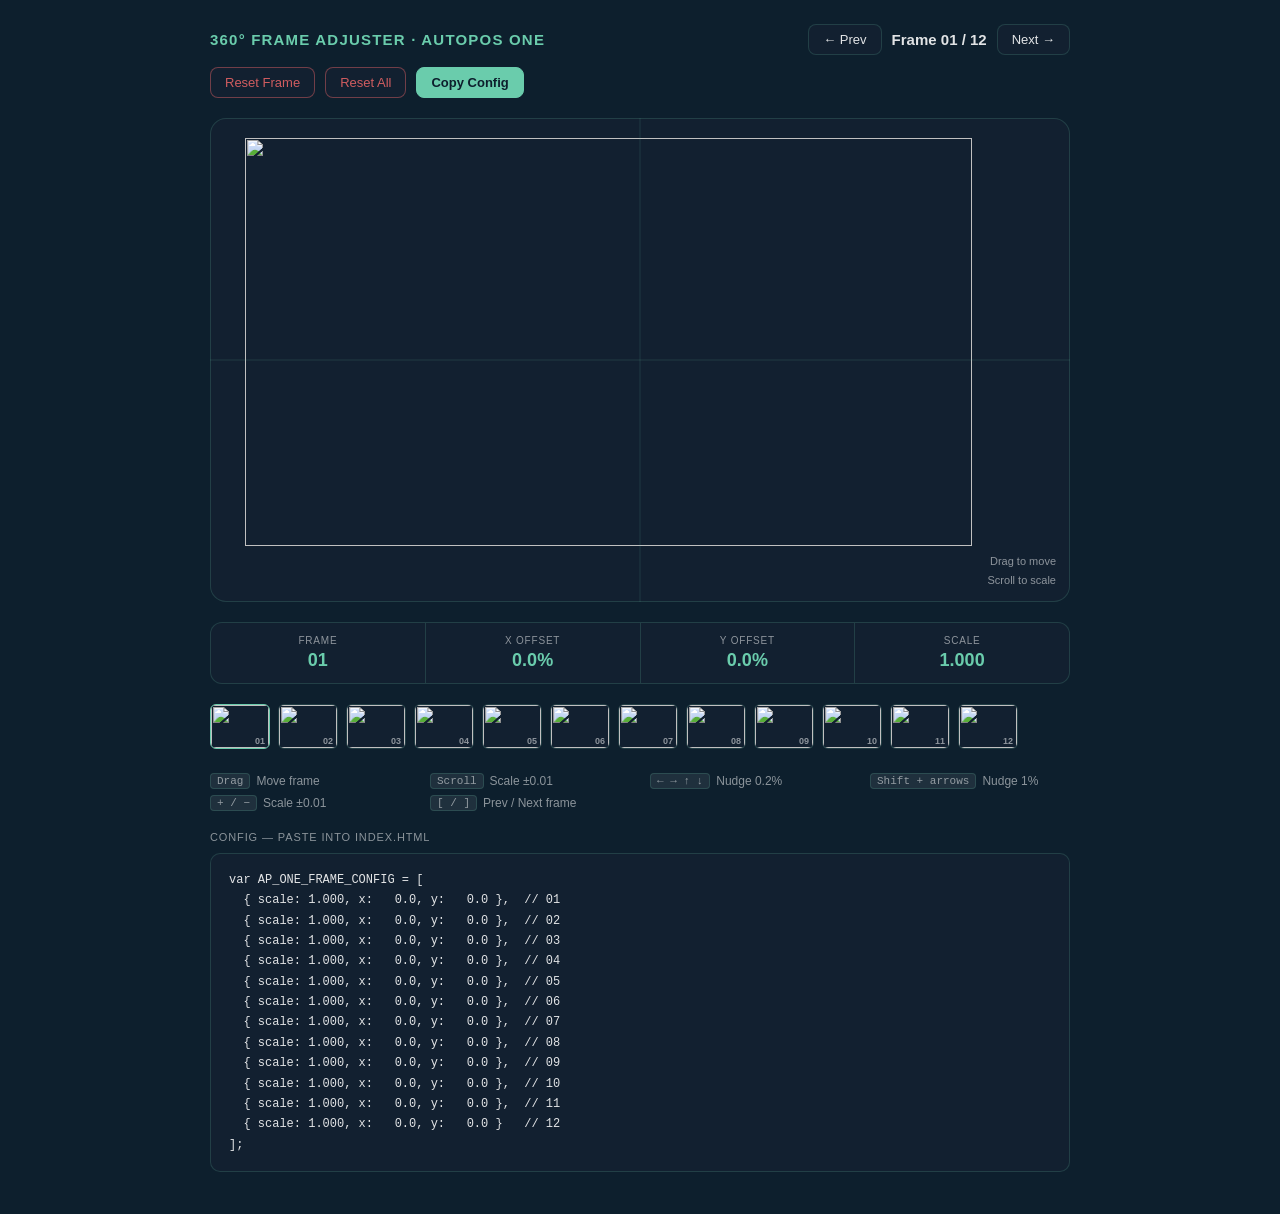
==== dev-360.html @ f7495061 "feat: add 360° frame adjuster dev tool and per-frame config support - Add dev-360.html: standalone v" ====
<!DOCTYPE html>
<html lang="zh-TW">
<head>
  <meta charset="UTF-8">
  <meta name="viewport" content="width=device-width, initial-scale=1.0">
  <title>360° Frame Adjuster — autopos ONE</title>
  <style>
    *, *::before, *::after { box-sizing: border-box; margin: 0; padding: 0; }

    :root {
      --c-bg:      #0d1f2d;
      --c-surface: #122030;
      --c-border:  rgba(106,204,172,0.18);
      --c-accent:  #6ACCAC;
      --c-text:    rgba(255,255,255,0.88);
      --c-muted:   rgba(255,255,255,0.52);
    }

    body {
      background: var(--c-bg);
      color: var(--c-text);
      font-family: -apple-system, BlinkMacSystemFont, 'Segoe UI', 'Noto Sans TC', sans-serif;
      min-height: 100vh;
      display: flex;
      flex-direction: column;
      align-items: center;
      padding: 24px 20px 40px;
      gap: 20px;
    }

    h1 {
      font-size: 15px;
      font-weight: 600;
      letter-spacing: .08em;
      text-transform: uppercase;
      color: var(--c-accent);
    }

    /* ── Top bar ── */
    .topbar {
      width: 100%;
      max-width: 860px;
      display: flex;
      align-items: center;
      justify-content: space-between;
      gap: 12px;
      flex-wrap: wrap;
    }

    .nav-group {
      display: flex;
      align-items: center;
      gap: 10px;
    }

    .frame-label {
      font-size: 15px;
      font-weight: 700;
      color: var(--c-text);
      min-width: 90px;
      text-align: center;
    }

    button {
      background: var(--c-surface);
      border: 1px solid var(--c-border);
      color: var(--c-text);
      border-radius: 8px;
      padding: 7px 14px;
      font-size: 13px;
      cursor: pointer;
      transition: border-color .15s, background .15s;
      white-space: nowrap;
    }
    button:hover { border-color: var(--c-accent); background: rgba(106,204,172,0.08); }
    button.primary { background: var(--c-accent); color: #0d1f2d; border-color: var(--c-accent); font-weight: 700; }
    button.primary:hover { background: #4ab89a; border-color: #4ab89a; }
    button.danger { border-color: rgba(255,107,107,0.4); color: rgba(255,107,107,0.8); }
    button.danger:hover { border-color: #ff6b6b; background: rgba(255,107,107,0.08); color: #ff6b6b; }

    /* ── Viewer ── */
    #viewer-wrap {
      width: 100%;
      max-width: 860px;
      position: relative;
    }

    #viewer {
      width: 100%;
      aspect-ratio: 16 / 9;
      background: var(--c-surface);
      border: 1px solid var(--c-border);
      border-radius: 16px;
      overflow: hidden;
      position: relative;
      cursor: grab;
      user-select: none;
      -webkit-user-select: none;
    }

    #viewer.grabbing { cursor: grabbing; }

    .frame {
      position: absolute;
      top: 4%; left: 4%;
      width: 92%; height: 92%;
      object-fit: contain;
      object-position: center;
      pointer-events: none;
      opacity: 0;
      transform-origin: center center;
    }

    .frame.active { opacity: 1; }

    /* crosshair overlay */
    #crosshair {
      position: absolute;
      inset: 0;
      pointer-events: none;
      border-radius: 16px;
      overflow: hidden;
    }
    #crosshair::before, #crosshair::after {
      content: '';
      position: absolute;
      background: rgba(106,204,172,0.15);
    }
    #crosshair::before { top: 50%; left: 0; right: 0; height: 1px; transform: translateY(-50%); }
    #crosshair::after  { left: 50%; top: 0; bottom: 0; width: 1px; transform: translateX(-50%); }

    /* hint in viewer */
    .viewer-hint {
      position: absolute;
      bottom: 12px;
      right: 14px;
      font-size: 11px;
      color: var(--c-muted);
      pointer-events: none;
      line-height: 1.7;
      text-align: right;
    }

    /* ── Info bar ── */
    .info-bar {
      width: 100%;
      max-width: 860px;
      display: flex;
      gap: 0;
      background: var(--c-surface);
      border: 1px solid var(--c-border);
      border-radius: 12px;
      overflow: hidden;
    }

    .info-cell {
      flex: 1;
      display: flex;
      flex-direction: column;
      align-items: center;
      padding: 12px 8px;
      border-right: 1px solid var(--c-border);
      gap: 4px;
    }
    .info-cell:last-child { border-right: none; }

    .info-label {
      font-size: 10px;
      letter-spacing: .08em;
      text-transform: uppercase;
      color: var(--c-muted);
    }
    .info-value {
      font-size: 18px;
      font-weight: 700;
      color: var(--c-accent);
      font-variant-numeric: tabular-nums;
    }

    /* ── Frame strip ── */
    .strip-wrap {
      width: 100%;
      max-width: 860px;
      overflow-x: auto;
      padding-bottom: 4px;
    }
    .strip {
      display: flex;
      gap: 8px;
      min-width: max-content;
    }
    .strip-thumb {
      width: 60px;
      height: 45px;
      background: var(--c-surface);
      border: 1px solid var(--c-border);
      border-radius: 6px;
      overflow: hidden;
      cursor: pointer;
      flex-shrink: 0;
      position: relative;
      transition: border-color .15s;
    }
    .strip-thumb:hover { border-color: rgba(106,204,172,0.5); }
    .strip-thumb.active { border-color: var(--c-accent); }
    .strip-thumb img {
      width: 100%; height: 100%;
      object-fit: contain;
      display: block;
    }
    .strip-thumb .thumb-num {
      position: absolute;
      bottom: 2px; right: 4px;
      font-size: 9px;
      color: var(--c-muted);
      font-weight: 600;
    }
    .strip-thumb.modified::after {
      content: '●';
      position: absolute;
      top: 2px; left: 4px;
      font-size: 8px;
      color: var(--c-accent);
    }

    /* ── Config output ── */
    .config-section {
      width: 100%;
      max-width: 860px;
    }
    .config-header {
      display: flex;
      align-items: center;
      justify-content: space-between;
      margin-bottom: 10px;
    }
    .config-label {
      font-size: 11px;
      letter-spacing: .08em;
      text-transform: uppercase;
      color: var(--c-muted);
    }
    pre#config-out {
      background: var(--c-surface);
      border: 1px solid var(--c-border);
      border-radius: 10px;
      padding: 16px 18px;
      font-size: 12px;
      font-family: 'SF Mono', 'Fira Code', monospace;
      color: var(--c-text);
      line-height: 1.7;
      overflow-x: auto;
      white-space: pre;
    }

    /* ── Instructions ── */
    .instructions {
      width: 100%;
      max-width: 860px;
      font-size: 12px;
      color: var(--c-muted);
      display: grid;
      grid-template-columns: repeat(auto-fill, minmax(180px, 1fr));
      gap: 6px 20px;
    }
    .instructions span { display: flex; gap: 6px; align-items: center; }
    .kbd {
      display: inline-block;
      background: rgba(255,255,255,0.08);
      border: 1px solid var(--c-border);
      border-radius: 4px;
      padding: 1px 6px;
      font-size: 11px;
      font-family: monospace;
      white-space: nowrap;
    }
  </style>
</head>
<body>

  <!-- Top bar -->
  <div class="topbar">
    <h1>360° Frame Adjuster · autopos ONE</h1>
    <div class="nav-group">
      <button id="btn-prev">← Prev</button>
      <span class="frame-label" id="frame-label">Frame 01 / 12</span>
      <button id="btn-next">Next →</button>
    </div>
    <div class="nav-group">
      <button id="btn-reset" class="danger">Reset Frame</button>
      <button id="btn-reset-all" class="danger">Reset All</button>
      <button id="btn-copy" class="primary">Copy Config</button>
    </div>
  </div>

  <!-- Viewer -->
  <div id="viewer-wrap">
    <div id="viewer"></div>
    <div id="crosshair"></div>
    <div class="viewer-hint">Drag to move<br>Scroll to scale</div>
  </div>

  <!-- Info bar -->
  <div class="info-bar">
    <div class="info-cell">
      <span class="info-label">Frame</span>
      <span class="info-value" id="info-frame">01</span>
    </div>
    <div class="info-cell">
      <span class="info-label">X offset</span>
      <span class="info-value" id="info-x">0.0%</span>
    </div>
    <div class="info-cell">
      <span class="info-label">Y offset</span>
      <span class="info-value" id="info-y">0.0%</span>
    </div>
    <div class="info-cell">
      <span class="info-label">Scale</span>
      <span class="info-value" id="info-scale">1.000</span>
    </div>
  </div>

  <!-- Thumbnail strip -->
  <div class="strip-wrap">
    <div class="strip" id="strip"></div>
  </div>

  <!-- Instructions -->
  <div class="instructions">
    <span><kbd class="kbd">Drag</kbd> Move frame</span>
    <span><kbd class="kbd">Scroll</kbd> Scale ±0.01</span>
    <span><kbd class="kbd">← → ↑ ↓</kbd> Nudge 0.2%</span>
    <span><kbd class="kbd">Shift + arrows</kbd> Nudge 1%</span>
    <span><kbd class="kbd">+ / −</kbd> Scale ±0.01</span>
    <span><kbd class="kbd">[ / ]</kbd> Prev / Next frame</span>
  </div>

  <!-- Config output -->
  <div class="config-section">
    <div class="config-header">
      <span class="config-label">Config — paste into index.html</span>
    </div>
    <pre id="config-out"></pre>
  </div>

  <script>
    var TOTAL      = 12;
    var STORE_KEY  = 'ap_one_frame_config';

    /* ── Config helpers ── */
    function defaultConfig() {
      return Array.from({ length: TOTAL }, function () {
        return { scale: 1.000, x: 0.0, y: 0.0 };
      });
    }

    function loadConfig() {
      try {
        var raw = localStorage.getItem(STORE_KEY);
        if (raw) {
          var p = JSON.parse(raw);
          if (Array.isArray(p) && p.length === TOTAL) return p;
        }
      } catch (e) {}
      return defaultConfig();
    }

    function saveConfig() {
      localStorage.setItem(STORE_KEY, JSON.stringify(cfg));
      renderOutput();
      updateStrip();
    }

    var cfg = loadConfig();
    var current = 0;

    /* ── Build viewer frames ── */
    var viewer  = document.getElementById('viewer');
    var frames  = [];
    for (var i = 0; i < TOTAL; i++) {
      var n   = i + 1;
      var src = 'assets/demo/autoposone_demo_' + (n < 10 ? '0' + n : n) + '.png';
      var img = document.createElement('img');
      img.src       = src;
      img.className = 'frame' + (i === 0 ? ' active' : '');
      img.draggable = false;
      viewer.appendChild(img);
      frames.push(img);
    }

    /* ── Build thumbnail strip ── */
    var strip  = document.getElementById('strip');
    var thumbs = [];
    for (var j = 0; j < TOTAL; j++) {
      (function (idx) {
        var th   = document.createElement('div');
        th.className = 'strip-thumb' + (idx === 0 ? ' active' : '');
        var tImg = document.createElement('img');
        tImg.src       = frames[idx].src;
        tImg.draggable = false;
        var num  = document.createElement('span');
        num.className   = 'thumb-num';
        num.textContent = (idx + 1 < 10 ? '0' : '') + (idx + 1);
        th.appendChild(tImg);
        th.appendChild(num);
        th.addEventListener('click', function () { goTo(idx); });
        strip.appendChild(th);
        thumbs.push(th);
      }(j));
    }

    /* ── Apply transform ── */
    function applyTransform(idx) {
      var c = cfg[idx];
      frames[idx].style.transform =
        'translate(' + c.x.toFixed(1) + '%, ' + c.y.toFixed(1) + '%) scale(' + c.scale.toFixed(3) + ')';
    }

    function applyAll() {
      for (var k = 0; k < TOTAL; k++) applyTransform(k);
    }

    /* ── Navigation ── */
    function goTo(idx) {
      thumbs[current].classList.remove('active');
      frames[current].classList.remove('active');
      current = ((idx % TOTAL) + TOTAL) % TOTAL;
      frames[current].classList.add('active');
      thumbs[current].classList.add('active');
      thumbs[current].scrollIntoView({ behavior: 'smooth', inline: 'nearest', block: 'nearest' });
      updateInfo();
    }

    document.getElementById('btn-prev').addEventListener('click', function () { goTo(current - 1); });
    document.getElementById('btn-next').addEventListener('click', function () { goTo(current + 1); });

    document.getElementById('btn-reset').addEventListener('click', function () {
      cfg[current] = { scale: 1.000, x: 0.0, y: 0.0 };
      applyTransform(current);
      updateInfo();
      saveConfig();
    });

    document.getElementById('btn-reset-all').addEventListener('click', function () {
      if (!confirm('Reset all 12 frames to default?')) return;
      cfg = defaultConfig();
      applyAll();
      updateInfo();
      saveConfig();
    });

    document.getElementById('btn-copy').addEventListener('click', function () {
      var text = document.getElementById('config-out').textContent;
      navigator.clipboard.writeText(text).then(function () {
        var btn = document.getElementById('btn-copy');
        btn.textContent = '✓ Copied!';
        setTimeout(function () { btn.textContent = 'Copy Config'; }, 1800);
      });
    });

    /* ── Drag to reposition ── */
    var dragging = false, dStartX, dStartY, dBaseX, dBaseY;

    viewer.addEventListener('mousedown', function (e) {
      e.preventDefault();
      dragging = true;
      dStartX  = e.clientX;
      dStartY  = e.clientY;
      dBaseX   = cfg[current].x;
      dBaseY   = cfg[current].y;
      viewer.classList.add('grabbing');
    });

    document.addEventListener('mousemove', function (e) {
      if (!dragging) return;
      var vw = viewer.offsetWidth;
      var vh = viewer.offsetHeight;
      cfg[current].x = parseFloat((dBaseX + (e.clientX - dStartX) / vw * 100).toFixed(1));
      cfg[current].y = parseFloat((dBaseY + (e.clientY - dStartY) / vh * 100).toFixed(1));
      applyTransform(current);
      updateInfo();
    });

    document.addEventListener('mouseup', function () {
      if (!dragging) return;
      dragging = false;
      viewer.classList.remove('grabbing');
      saveConfig();
    });

    /* ── Scroll to scale ── */
    viewer.addEventListener('wheel', function (e) {
      e.preventDefault();
      var delta = e.deltaY > 0 ? -0.01 : 0.01;
      cfg[current].scale = parseFloat(
        Math.max(0.3, Math.min(3.0, cfg[current].scale + delta)).toFixed(3)
      );
      applyTransform(current);
      updateInfo();
      saveConfig();
    }, { passive: false });

    /* ── Keyboard shortcuts ── */
    document.addEventListener('keydown', function (e) {
      var tag = e.target.tagName;
      if (tag === 'INPUT' || tag === 'TEXTAREA') return;

      var nudge = e.shiftKey ? 1.0 : 0.2;
      var handled = true;

      switch (e.key) {
        case 'ArrowLeft':  cfg[current].x -= nudge; break;
        case 'ArrowRight': cfg[current].x += nudge; break;
        case 'ArrowUp':    cfg[current].y -= nudge; break;
        case 'ArrowDown':  cfg[current].y += nudge; break;
        case '+': case '=':
          cfg[current].scale = parseFloat(Math.min(3.0, cfg[current].scale + 0.01).toFixed(3)); break;
        case '-':
          cfg[current].scale = parseFloat(Math.max(0.3, cfg[current].scale - 0.01).toFixed(3)); break;
        case '[': goTo(current - 1); return;
        case ']': goTo(current + 1); return;
        default: handled = false;
      }

      if (!handled) return;
      e.preventDefault();
      cfg[current].x = parseFloat(cfg[current].x.toFixed(1));
      cfg[current].y = parseFloat(cfg[current].y.toFixed(1));
      applyTransform(current);
      updateInfo();
      saveConfig();
    });

    /* ── UI updates ── */
    function updateInfo() {
      var c   = cfg[current];
      var num = current + 1;
      document.getElementById('frame-label').textContent =
        'Frame ' + (num < 10 ? '0' + num : num) + ' / ' + TOTAL;
      document.getElementById('info-frame').textContent =
        (num < 10 ? '0' + num : num);
      document.getElementById('info-x').textContent     = c.x.toFixed(1) + '%';
      document.getElementById('info-y').textContent     = c.y.toFixed(1) + '%';
      document.getElementById('info-scale').textContent = c.scale.toFixed(3);
    }

    function updateStrip() {
      for (var i = 0; i < TOTAL; i++) {
        var c = cfg[i];
        var modified = c.scale !== 1.000 || c.x !== 0.0 || c.y !== 0.0;
        thumbs[i].classList.toggle('modified', modified);
      }
    }

    function pad(val, len) {
      var s = val.toFixed(1);
      while (s.length < len) s = ' ' + s;
      return s;
    }

    function renderOutput() {
      var lines = cfg.map(function (c, i) {
        var n = i + 1;
        return '  { scale: ' + c.scale.toFixed(3) +
               ', x: ' + pad(c.x, 5) +
               ', y: ' + pad(c.y, 5) + ' }' +
               (i < TOTAL - 1 ? ',' : ' ') +
               '  // ' + (n < 10 ? '0' + n : n);
      });
      document.getElementById('config-out').textContent =
        'var AP_ONE_FRAME_CONFIG = [\n' + lines.join('\n') + '\n];';
    }

    /* ── Init ── */
    applyAll();
    updateInfo();
    updateStrip();
    renderOutput();
  </script>
</body>
</html>
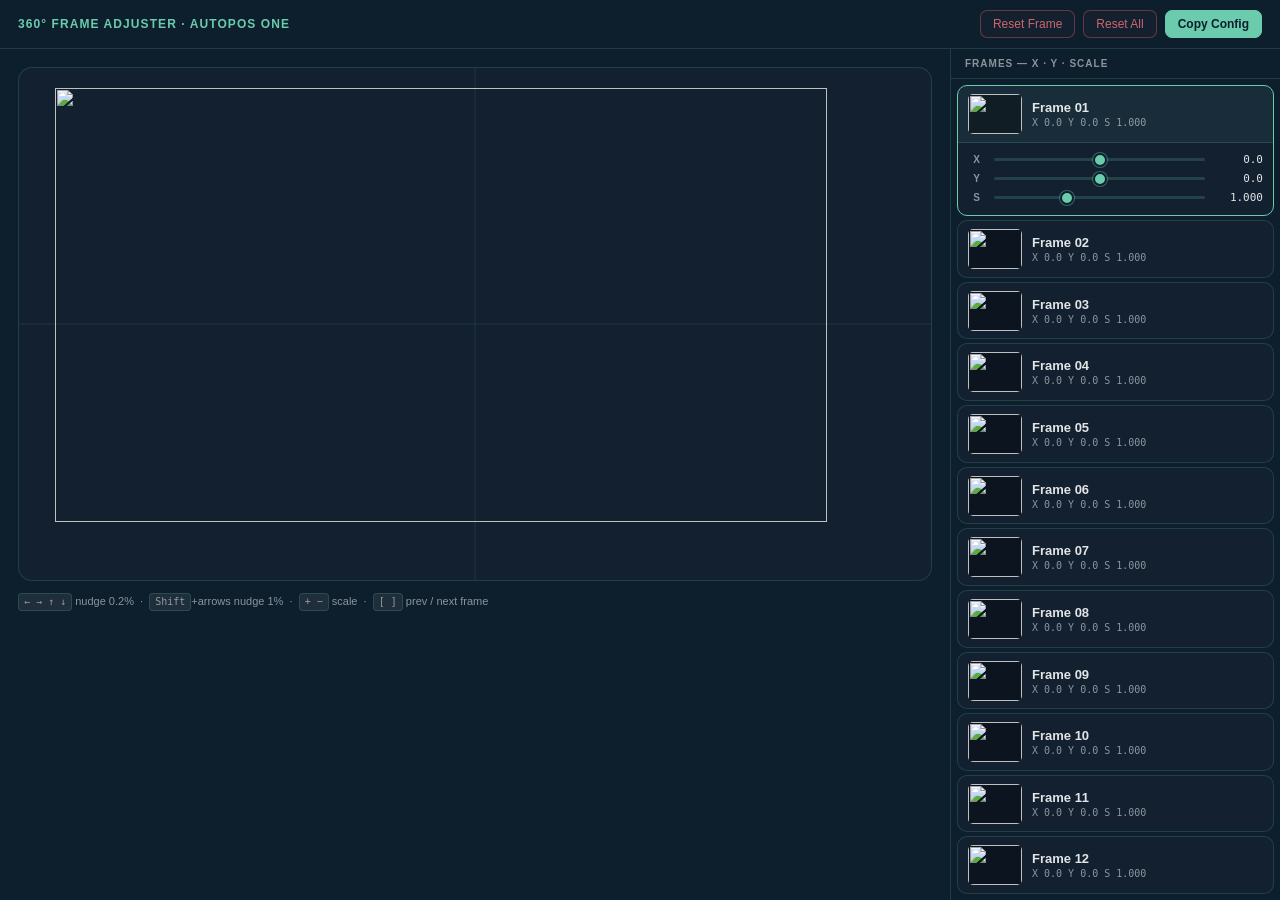
==== commit 4b7d27c5: "refactor: replace drag viewer with side-panel slider UI in frame adjuster Each frame now has its own" ====
--- a/dev-360.html
+++ b/dev-360.html
@@ -1,5 +1,5 @@
 <!DOCTYPE html>
-<html lang="zh-TW">
+<html lang="en">
 <head>
   <meta charset="UTF-8">
   <meta name="viewport" content="width=device-width, initial-scale=1.0">
@@ -16,58 +16,44 @@
       --c-muted:   rgba(255,255,255,0.52);
     }
 
+    html, body { height: 100%; overflow: hidden; }
+
     body {
       background: var(--c-bg);
       color: var(--c-text);
       font-family: -apple-system, BlinkMacSystemFont, 'Segoe UI', 'Noto Sans TC', sans-serif;
-      min-height: 100vh;
       display: flex;
       flex-direction: column;
+    }
+
+    /* ── Header ── */
+    .header {
+      display: flex;
       align-items: center;
-      padding: 24px 20px 40px;
-      gap: 20px;
+      justify-content: space-between;
+      padding: 10px 18px;
+      border-bottom: 1px solid var(--c-border);
+      flex-shrink: 0;
+      gap: 12px;
     }
 
     h1 {
-      font-size: 15px;
+      font-size: 12px;
       font-weight: 600;
-      letter-spacing: .08em;
+      letter-spacing: .09em;
       text-transform: uppercase;
       color: var(--c-accent);
     }
 
-    /* ── Top bar ── */
-    .topbar {
-      width: 100%;
-      max-width: 860px;
-      display: flex;
-      align-items: center;
-      justify-content: space-between;
-      gap: 12px;
-      flex-wrap: wrap;
-    }
-
-    .nav-group {
-      display: flex;
-      align-items: center;
-      gap: 10px;
-    }
-
-    .frame-label {
-      font-size: 15px;
-      font-weight: 700;
-      color: var(--c-text);
-      min-width: 90px;
-      text-align: center;
-    }
+    .header-actions { display: flex; gap: 8px; align-items: center; }
 
     button {
       background: var(--c-surface);
       border: 1px solid var(--c-border);
       color: var(--c-text);
-      border-radius: 8px;
-      padding: 7px 14px;
-      font-size: 13px;
+      border-radius: 7px;
+      padding: 6px 12px;
+      font-size: 12px;
       cursor: pointer;
       transition: border-color .15s, background .15s;
       white-space: nowrap;
@@ -75,14 +61,26 @@
     button:hover { border-color: var(--c-accent); background: rgba(106,204,172,0.08); }
     button.primary { background: var(--c-accent); color: #0d1f2d; border-color: var(--c-accent); font-weight: 700; }
     button.primary:hover { background: #4ab89a; border-color: #4ab89a; }
-    button.danger { border-color: rgba(255,107,107,0.4); color: rgba(255,107,107,0.8); }
+    button.danger { border-color: rgba(255,100,100,0.35); color: rgba(255,120,120,0.8); }
     button.danger:hover { border-color: #ff6b6b; background: rgba(255,107,107,0.08); color: #ff6b6b; }
 
-    /* ── Viewer ── */
-    #viewer-wrap {
-      width: 100%;
-      max-width: 860px;
-      position: relative;
+    /* ── Layout ── */
+    .layout {
+      display: flex;
+      flex: 1;
+      min-height: 0;
+      overflow: hidden;
+    }
+
+    /* ── Viewer column ── */
+    .viewer-col {
+      flex: 1;
+      display: flex;
+      flex-direction: column;
+      padding: 18px;
+      gap: 12px;
+      min-width: 0;
+      justify-content: flex-start;
     }
 
     #viewer {
@@ -90,15 +88,11 @@
       aspect-ratio: 16 / 9;
       background: var(--c-surface);
       border: 1px solid var(--c-border);
-      border-radius: 16px;
+      border-radius: 14px;
       overflow: hidden;
       position: relative;
-      cursor: grab;
-      user-select: none;
-      -webkit-user-select: none;
-    }
-
-    #viewer.grabbing { cursor: grabbing; }
+      flex-shrink: 0;
+    }
 
     .frame {
       position: absolute;
@@ -110,244 +104,231 @@
       opacity: 0;
       transform-origin: center center;
     }
-
     .frame.active { opacity: 1; }
 
-    /* crosshair overlay */
-    #crosshair {
+    .crosshair {
       position: absolute;
       inset: 0;
       pointer-events: none;
-      border-radius: 16px;
-      overflow: hidden;
-    }
-    #crosshair::before, #crosshair::after {
+    }
+    .crosshair::before, .crosshair::after {
       content: '';
       position: absolute;
-      background: rgba(106,204,172,0.15);
-    }
-    #crosshair::before { top: 50%; left: 0; right: 0; height: 1px; transform: translateY(-50%); }
-    #crosshair::after  { left: 50%; top: 0; bottom: 0; width: 1px; transform: translateX(-50%); }
-
-    /* hint in viewer */
+      background: rgba(106,204,172,0.13);
+    }
+    .crosshair::before { top: 50%; left: 0; right: 0; height: 1px; transform: translateY(-50%); }
+    .crosshair::after  { left: 50%; top: 0; bottom: 0; width: 1px; transform: translateX(-50%); }
+
     .viewer-hint {
-      position: absolute;
-      bottom: 12px;
-      right: 14px;
       font-size: 11px;
       color: var(--c-muted);
-      pointer-events: none;
-      line-height: 1.7;
-      text-align: right;
-    }
-
-    /* ── Info bar ── */
-    .info-bar {
-      width: 100%;
-      max-width: 860px;
-      display: flex;
-      gap: 0;
-      background: var(--c-surface);
+      line-height: 1.6;
+    }
+    .viewer-hint kbd {
+      display: inline-block;
+      background: rgba(255,255,255,0.07);
       border: 1px solid var(--c-border);
-      border-radius: 12px;
+      border-radius: 4px;
+      padding: 0 5px;
+      font-size: 10px;
+      font-family: monospace;
+    }
+
+    /* ── Panel column ── */
+    .panel-col {
+      width: 330px;
+      flex-shrink: 0;
+      border-left: 1px solid var(--c-border);
+      display: flex;
+      flex-direction: column;
       overflow: hidden;
     }
 
-    .info-cell {
-      flex: 1;
-      display: flex;
-      flex-direction: column;
-      align-items: center;
-      padding: 12px 8px;
-      border-right: 1px solid var(--c-border);
-      gap: 4px;
-    }
-    .info-cell:last-child { border-right: none; }
-
-    .info-label {
+    .panel-heading {
+      padding: 9px 14px;
       font-size: 10px;
-      letter-spacing: .08em;
+      font-weight: 600;
+      letter-spacing: .1em;
       text-transform: uppercase;
       color: var(--c-muted);
-    }
-    .info-value {
-      font-size: 18px;
+      border-bottom: 1px solid var(--c-border);
+      flex-shrink: 0;
+    }
+
+    .panel {
+      flex: 1;
+      overflow-y: auto;
+      padding: 6px;
+      display: flex;
+      flex-direction: column;
+      gap: 4px;
+    }
+    .panel::-webkit-scrollbar { width: 4px; }
+    .panel::-webkit-scrollbar-track { background: transparent; }
+    .panel::-webkit-scrollbar-thumb { background: rgba(106,204,172,0.25); border-radius: 2px; }
+
+    /* ── Panel row ── */
+    .panel-row {
+      border: 1px solid var(--c-border);
+      border-radius: 10px;
+      overflow: hidden;
+      background: var(--c-surface);
+      transition: border-color .15s;
+    }
+    .panel-row:hover { border-color: rgba(106,204,172,0.38); }
+    .panel-row.active { border-color: var(--c-accent); }
+
+    .row-header {
+      display: flex;
+      align-items: center;
+      gap: 10px;
+      padding: 8px 10px;
+      cursor: pointer;
+      user-select: none;
+    }
+    .panel-row.active .row-header {
+      background: rgba(106,204,172,0.07);
+      border-bottom: 1px solid var(--c-border);
+    }
+
+    .row-thumb {
+      width: 54px;
+      height: 40px;
+      object-fit: contain;
+      border-radius: 5px;
+      background: rgba(0,0,0,0.35);
+      flex-shrink: 0;
+      display: block;
+    }
+
+    .row-meta { flex: 1; min-width: 0; }
+
+    .row-num {
+      font-size: 13px;
       font-weight: 700;
-      color: var(--c-accent);
+      color: var(--c-text);
+    }
+
+    .row-summary {
+      font-size: 10px;
+      color: var(--c-muted);
+      margin-top: 2px;
       font-variant-numeric: tabular-nums;
-    }
-
-    /* ── Frame strip ── */
-    .strip-wrap {
-      width: 100%;
-      max-width: 860px;
-      overflow-x: auto;
-      padding-bottom: 4px;
-    }
-    .strip {
-      display: flex;
+      font-family: 'SF Mono', 'Fira Code', monospace;
+    }
+
+    .row-dot {
+      width: 6px;
+      height: 6px;
+      border-radius: 50%;
+      background: var(--c-accent);
+      flex-shrink: 0;
+      opacity: 0;
+      transition: opacity .2s;
+    }
+    .panel-row.modified .row-dot { opacity: 1; }
+
+    /* ── Sliders (shown when row is active) ── */
+    .row-controls {
+      display: none;
+      flex-direction: column;
+      gap: 6px;
+      padding: 10px 10px 12px;
+    }
+    .panel-row.active .row-controls { display: flex; }
+
+    .ctrl-row {
+      display: grid;
+      grid-template-columns: 18px 1fr 50px;
+      align-items: center;
       gap: 8px;
-      min-width: max-content;
-    }
-    .strip-thumb {
-      width: 60px;
-      height: 45px;
-      background: var(--c-surface);
-      border: 1px solid var(--c-border);
-      border-radius: 6px;
-      overflow: hidden;
-      cursor: pointer;
-      flex-shrink: 0;
-      position: relative;
-      transition: border-color .15s;
-    }
-    .strip-thumb:hover { border-color: rgba(106,204,172,0.5); }
-    .strip-thumb.active { border-color: var(--c-accent); }
-    .strip-thumb img {
-      width: 100%; height: 100%;
-      object-fit: contain;
-      display: block;
-    }
-    .strip-thumb .thumb-num {
-      position: absolute;
-      bottom: 2px; right: 4px;
-      font-size: 9px;
-      color: var(--c-muted);
-      font-weight: 600;
-    }
-    .strip-thumb.modified::after {
-      content: '●';
-      position: absolute;
-      top: 2px; left: 4px;
-      font-size: 8px;
-      color: var(--c-accent);
-    }
-
-    /* ── Config output ── */
-    .config-section {
-      width: 100%;
-      max-width: 860px;
-    }
-    .config-header {
-      display: flex;
-      align-items: center;
-      justify-content: space-between;
-      margin-bottom: 10px;
-    }
-    .config-label {
-      font-size: 11px;
-      letter-spacing: .08em;
+    }
+
+    .ctrl-label {
+      font-size: 10px;
+      font-weight: 700;
+      letter-spacing: .06em;
       text-transform: uppercase;
       color: var(--c-muted);
-    }
-    pre#config-out {
-      background: var(--c-surface);
-      border: 1px solid var(--c-border);
-      border-radius: 10px;
-      padding: 16px 18px;
-      font-size: 12px;
+      text-align: center;
+    }
+
+    input[type="range"] {
+      -webkit-appearance: none;
+      appearance: none;
+      width: 100%;
+      height: 3px;
+      border-radius: 2px;
+      background: rgba(106,204,172,0.2);
+      outline: none;
+      cursor: pointer;
+    }
+    input[type="range"]::-webkit-slider-thumb {
+      -webkit-appearance: none;
+      width: 14px;
+      height: 14px;
+      border-radius: 50%;
+      background: var(--c-accent);
+      cursor: pointer;
+      border: 2px solid var(--c-bg);
+      box-shadow: 0 0 0 1px rgba(106,204,172,0.4);
+    }
+    input[type="range"]::-moz-range-thumb {
+      width: 14px;
+      height: 14px;
+      border-radius: 50%;
+      background: var(--c-accent);
+      cursor: pointer;
+      border: 2px solid var(--c-bg);
+    }
+
+    .ctrl-val {
+      font-size: 11px;
+      color: var(--c-text);
+      font-variant-numeric: tabular-nums;
       font-family: 'SF Mono', 'Fira Code', monospace;
-      color: var(--c-text);
-      line-height: 1.7;
-      overflow-x: auto;
-      white-space: pre;
-    }
-
-    /* ── Instructions ── */
-    .instructions {
-      width: 100%;
-      max-width: 860px;
-      font-size: 12px;
-      color: var(--c-muted);
-      display: grid;
-      grid-template-columns: repeat(auto-fill, minmax(180px, 1fr));
-      gap: 6px 20px;
-    }
-    .instructions span { display: flex; gap: 6px; align-items: center; }
-    .kbd {
-      display: inline-block;
-      background: rgba(255,255,255,0.08);
-      border: 1px solid var(--c-border);
-      border-radius: 4px;
-      padding: 1px 6px;
-      font-size: 11px;
-      font-family: monospace;
-      white-space: nowrap;
+      text-align: right;
     }
   </style>
 </head>
 <body>
 
-  <!-- Top bar -->
-  <div class="topbar">
+  <div class="header">
     <h1>360° Frame Adjuster · autopos ONE</h1>
-    <div class="nav-group">
-      <button id="btn-prev">← Prev</button>
-      <span class="frame-label" id="frame-label">Frame 01 / 12</span>
-      <button id="btn-next">Next →</button>
-    </div>
-    <div class="nav-group">
+    <div class="header-actions">
       <button id="btn-reset" class="danger">Reset Frame</button>
       <button id="btn-reset-all" class="danger">Reset All</button>
       <button id="btn-copy" class="primary">Copy Config</button>
     </div>
   </div>
 
-  <!-- Viewer -->
-  <div id="viewer-wrap">
-    <div id="viewer"></div>
-    <div id="crosshair"></div>
-    <div class="viewer-hint">Drag to move<br>Scroll to scale</div>
+  <div class="layout">
+
+    <!-- Viewer -->
+    <div class="viewer-col">
+      <div id="viewer">
+        <div class="crosshair"></div>
+      </div>
+      <div class="viewer-hint">
+        <kbd>← → ↑ ↓</kbd> nudge 0.2% &nbsp;·&nbsp;
+        <kbd>Shift</kbd>+arrows nudge 1% &nbsp;·&nbsp;
+        <kbd>+ −</kbd> scale &nbsp;·&nbsp;
+        <kbd>[ ]</kbd> prev / next frame
+      </div>
+    </div>
+
+    <!-- Panel -->
+    <div class="panel-col">
+      <div class="panel-heading">Frames — X · Y · Scale</div>
+      <div class="panel" id="panel"></div>
+    </div>
+
   </div>
 
-  <!-- Info bar -->
-  <div class="info-bar">
-    <div class="info-cell">
-      <span class="info-label">Frame</span>
-      <span class="info-value" id="info-frame">01</span>
-    </div>
-    <div class="info-cell">
-      <span class="info-label">X offset</span>
-      <span class="info-value" id="info-x">0.0%</span>
-    </div>
-    <div class="info-cell">
-      <span class="info-label">Y offset</span>
-      <span class="info-value" id="info-y">0.0%</span>
-    </div>
-    <div class="info-cell">
-      <span class="info-label">Scale</span>
-      <span class="info-value" id="info-scale">1.000</span>
-    </div>
-  </div>
-
-  <!-- Thumbnail strip -->
-  <div class="strip-wrap">
-    <div class="strip" id="strip"></div>
-  </div>
-
-  <!-- Instructions -->
-  <div class="instructions">
-    <span><kbd class="kbd">Drag</kbd> Move frame</span>
-    <span><kbd class="kbd">Scroll</kbd> Scale ±0.01</span>
-    <span><kbd class="kbd">← → ↑ ↓</kbd> Nudge 0.2%</span>
-    <span><kbd class="kbd">Shift + arrows</kbd> Nudge 1%</span>
-    <span><kbd class="kbd">+ / −</kbd> Scale ±0.01</span>
-    <span><kbd class="kbd">[ / ]</kbd> Prev / Next frame</span>
-  </div>
-
-  <!-- Config output -->
-  <div class="config-section">
-    <div class="config-header">
-      <span class="config-label">Config — paste into index.html</span>
-    </div>
-    <pre id="config-out"></pre>
-  </div>
-
   <script>
-    var TOTAL      = 12;
-    var STORE_KEY  = 'ap_one_frame_config';
-
-    /* ── Config helpers ── */
+    var TOTAL     = 12;
+    var STORE_KEY = 'ap_one_frame_config';
+
     function defaultConfig() {
       return Array.from({ length: TOTAL }, function () {
         return { scale: 1.000, x: 0.0, y: 0.0 };
@@ -367,16 +348,15 @@
 
     function saveConfig() {
       localStorage.setItem(STORE_KEY, JSON.stringify(cfg));
-      renderOutput();
-      updateStrip();
-    }
-
-    var cfg = loadConfig();
+    }
+
+    var cfg     = loadConfig();
     var current = 0;
+    var frames  = [];
+    var rows    = [];
 
     /* ── Build viewer frames ── */
-    var viewer  = document.getElementById('viewer');
-    var frames  = [];
+    var viewer = document.getElementById('viewer');
     for (var i = 0; i < TOTAL; i++) {
       var n   = i + 1;
       var src = 'assets/demo/autoposone_demo_' + (n < 10 ? '0' + n : n) + '.png';
@@ -388,28 +368,7 @@
       frames.push(img);
     }
 
-    /* ── Build thumbnail strip ── */
-    var strip  = document.getElementById('strip');
-    var thumbs = [];
-    for (var j = 0; j < TOTAL; j++) {
-      (function (idx) {
-        var th   = document.createElement('div');
-        th.className = 'strip-thumb' + (idx === 0 ? ' active' : '');
-        var tImg = document.createElement('img');
-        tImg.src       = frames[idx].src;
-        tImg.draggable = false;
-        var num  = document.createElement('span');
-        num.className   = 'thumb-num';
-        num.textContent = (idx + 1 < 10 ? '0' : '') + (idx + 1);
-        th.appendChild(tImg);
-        th.appendChild(num);
-        th.addEventListener('click', function () { goTo(idx); });
-        strip.appendChild(th);
-        thumbs.push(th);
-      }(j));
-    }
-
-    /* ── Apply transform ── */
+    /* ── Apply transform to one frame ── */
     function applyTransform(idx) {
       var c = cfg[idx];
       frames[idx].style.transform =
@@ -420,145 +379,41 @@
       for (var k = 0; k < TOTAL; k++) applyTransform(k);
     }
 
-    /* ── Navigation ── */
+    /* ── Navigate to frame ── */
     function goTo(idx) {
-      thumbs[current].classList.remove('active');
+      rows[current].classList.remove('active');
       frames[current].classList.remove('active');
       current = ((idx % TOTAL) + TOTAL) % TOTAL;
       frames[current].classList.add('active');
-      thumbs[current].classList.add('active');
-      thumbs[current].scrollIntoView({ behavior: 'smooth', inline: 'nearest', block: 'nearest' });
-      updateInfo();
-    }
-
-    document.getElementById('btn-prev').addEventListener('click', function () { goTo(current - 1); });
-    document.getElementById('btn-next').addEventListener('click', function () { goTo(current + 1); });
-
-    document.getElementById('btn-reset').addEventListener('click', function () {
-      cfg[current] = { scale: 1.000, x: 0.0, y: 0.0 };
-      applyTransform(current);
-      updateInfo();
-      saveConfig();
-    });
-
-    document.getElementById('btn-reset-all').addEventListener('click', function () {
-      if (!confirm('Reset all 12 frames to default?')) return;
-      cfg = defaultConfig();
-      applyAll();
-      updateInfo();
-      saveConfig();
-    });
-
-    document.getElementById('btn-copy').addEventListener('click', function () {
-      var text = document.getElementById('config-out').textContent;
-      navigator.clipboard.writeText(text).then(function () {
-        var btn = document.getElementById('btn-copy');
-        btn.textContent = '✓ Copied!';
-        setTimeout(function () { btn.textContent = 'Copy Config'; }, 1800);
-      });
-    });
-
-    /* ── Drag to reposition ── */
-    var dragging = false, dStartX, dStartY, dBaseX, dBaseY;
-
-    viewer.addEventListener('mousedown', function (e) {
-      e.preventDefault();
-      dragging = true;
-      dStartX  = e.clientX;
-      dStartY  = e.clientY;
-      dBaseX   = cfg[current].x;
-      dBaseY   = cfg[current].y;
-      viewer.classList.add('grabbing');
-    });
-
-    document.addEventListener('mousemove', function (e) {
-      if (!dragging) return;
-      var vw = viewer.offsetWidth;
-      var vh = viewer.offsetHeight;
-      cfg[current].x = parseFloat((dBaseX + (e.clientX - dStartX) / vw * 100).toFixed(1));
-      cfg[current].y = parseFloat((dBaseY + (e.clientY - dStartY) / vh * 100).toFixed(1));
-      applyTransform(current);
-      updateInfo();
-    });
-
-    document.addEventListener('mouseup', function () {
-      if (!dragging) return;
-      dragging = false;
-      viewer.classList.remove('grabbing');
-      saveConfig();
-    });
-
-    /* ── Scroll to scale ── */
-    viewer.addEventListener('wheel', function (e) {
-      e.preventDefault();
-      var delta = e.deltaY > 0 ? -0.01 : 0.01;
-      cfg[current].scale = parseFloat(
-        Math.max(0.3, Math.min(3.0, cfg[current].scale + delta)).toFixed(3)
-      );
-      applyTransform(current);
-      updateInfo();
-      saveConfig();
-    }, { passive: false });
-
-    /* ── Keyboard shortcuts ── */
-    document.addEventListener('keydown', function (e) {
-      var tag = e.target.tagName;
-      if (tag === 'INPUT' || tag === 'TEXTAREA') return;
-
-      var nudge = e.shiftKey ? 1.0 : 0.2;
-      var handled = true;
-
-      switch (e.key) {
-        case 'ArrowLeft':  cfg[current].x -= nudge; break;
-        case 'ArrowRight': cfg[current].x += nudge; break;
-        case 'ArrowUp':    cfg[current].y -= nudge; break;
-        case 'ArrowDown':  cfg[current].y += nudge; break;
-        case '+': case '=':
-          cfg[current].scale = parseFloat(Math.min(3.0, cfg[current].scale + 0.01).toFixed(3)); break;
-        case '-':
-          cfg[current].scale = parseFloat(Math.max(0.3, cfg[current].scale - 0.01).toFixed(3)); break;
-        case '[': goTo(current - 1); return;
-        case ']': goTo(current + 1); return;
-        default: handled = false;
-      }
-
-      if (!handled) return;
-      e.preventDefault();
-      cfg[current].x = parseFloat(cfg[current].x.toFixed(1));
-      cfg[current].y = parseFloat(cfg[current].y.toFixed(1));
-      applyTransform(current);
-      updateInfo();
-      saveConfig();
-    });
-
-    /* ── UI updates ── */
-    function updateInfo() {
-      var c   = cfg[current];
-      var num = current + 1;
-      document.getElementById('frame-label').textContent =
-        'Frame ' + (num < 10 ? '0' + num : num) + ' / ' + TOTAL;
-      document.getElementById('info-frame').textContent =
-        (num < 10 ? '0' + num : num);
-      document.getElementById('info-x').textContent     = c.x.toFixed(1) + '%';
-      document.getElementById('info-y').textContent     = c.y.toFixed(1) + '%';
-      document.getElementById('info-scale').textContent = c.scale.toFixed(3);
-    }
-
-    function updateStrip() {
-      for (var i = 0; i < TOTAL; i++) {
-        var c = cfg[i];
-        var modified = c.scale !== 1.000 || c.x !== 0.0 || c.y !== 0.0;
-        thumbs[i].classList.toggle('modified', modified);
-      }
-    }
-
+      rows[current].classList.add('active');
+      rows[current].scrollIntoView({ behavior: 'smooth', block: 'nearest' });
+    }
+
+    /* ── Sync row UI to cfg[idx] ── */
+    function syncRow(idx) {
+      var c   = cfg[idx];
+      var row = rows[idx];
+      row.querySelector('.row-summary').textContent =
+        'X ' + (c.x >= 0 ? ' ' : '') + c.x.toFixed(1) +
+        '  Y ' + (c.y >= 0 ? ' ' : '') + c.y.toFixed(1) +
+        '  S ' + c.scale.toFixed(3);
+      row.classList.toggle('modified', c.scale !== 1.000 || c.x !== 0.0 || c.y !== 0.0);
+      row.querySelector('.slider-x').value     = c.x;
+      row.querySelector('.slider-y').value     = c.y;
+      row.querySelector('.slider-s').value     = c.scale;
+      row.querySelector('.val-x').textContent  = (c.x >= 0 ? ' ' : '') + c.x.toFixed(1);
+      row.querySelector('.val-y').textContent  = (c.y >= 0 ? ' ' : '') + c.y.toFixed(1);
+      row.querySelector('.val-s').textContent  = c.scale.toFixed(3);
+    }
+
+    /* ── Config text for clipboard ── */
     function pad(val, len) {
       var s = val.toFixed(1);
       while (s.length < len) s = ' ' + s;
       return s;
     }
 
-    function renderOutput() {
+    function getConfigText() {
       var lines = cfg.map(function (c, i) {
         var n = i + 1;
         return '  { scale: ' + c.scale.toFixed(3) +
@@ -567,15 +422,120 @@
                (i < TOTAL - 1 ? ',' : ' ') +
                '  // ' + (n < 10 ? '0' + n : n);
       });
-      document.getElementById('config-out').textContent =
-        'var AP_ONE_FRAME_CONFIG = [\n' + lines.join('\n') + '\n];';
-    }
+      return 'var AP_ONE_FRAME_CONFIG = [\n' + lines.join('\n') + '\n];';
+    }
+
+    /* ── Build panel rows ── */
+    var panel = document.getElementById('panel');
+
+    for (var j = 0; j < TOTAL; j++) {
+      (function (idx) {
+        var n   = idx + 1;
+        var pad2 = n < 10 ? '0' + n : '' + n;
+        var c   = cfg[idx];
+        var row = document.createElement('div');
+        row.className = 'panel-row' + (idx === 0 ? ' active' : '');
+
+        row.innerHTML =
+          '<div class="row-header">' +
+            '<img class="row-thumb" src="assets/demo/autoposone_demo_' + pad2 + '.png" draggable="false" alt="">' +
+            '<div class="row-meta">' +
+              '<div class="row-num">Frame ' + pad2 + '</div>' +
+              '<div class="row-summary">X  ' + c.x.toFixed(1) + '  Y  ' + c.y.toFixed(1) + '  S ' + c.scale.toFixed(3) + '</div>' +
+            '</div>' +
+            '<div class="row-dot"></div>' +
+          '</div>' +
+          '<div class="row-controls">' +
+            '<div class="ctrl-row">' +
+              '<span class="ctrl-label">X</span>' +
+              '<input type="range" class="slider-x" min="-20" max="20" step="0.1" value="' + c.x + '">' +
+              '<span class="ctrl-val val-x"> ' + c.x.toFixed(1) + '</span>' +
+            '</div>' +
+            '<div class="ctrl-row">' +
+              '<span class="ctrl-label">Y</span>' +
+              '<input type="range" class="slider-y" min="-20" max="20" step="0.1" value="' + c.y + '">' +
+              '<span class="ctrl-val val-y"> ' + c.y.toFixed(1) + '</span>' +
+            '</div>' +
+            '<div class="ctrl-row">' +
+              '<span class="ctrl-label">S</span>' +
+              '<input type="range" class="slider-s" min="0.5" max="2.0" step="0.001" value="' + c.scale + '">' +
+              '<span class="ctrl-val val-s">' + c.scale.toFixed(3) + '</span>' +
+            '</div>' +
+          '</div>';
+
+        row.querySelector('.row-header').addEventListener('click', function () { goTo(idx); });
+
+        function makeSliderHandler(prop, decimals) {
+          return function (e) {
+            cfg[idx][prop] = parseFloat(parseFloat(e.target.value).toFixed(decimals));
+            applyTransform(idx);
+            syncRow(idx);
+            saveConfig();
+          };
+        }
+
+        row.querySelector('.slider-x').addEventListener('input', makeSliderHandler('x', 1));
+        row.querySelector('.slider-y').addEventListener('input', makeSliderHandler('y', 1));
+        row.querySelector('.slider-s').addEventListener('input', makeSliderHandler('scale', 3));
+
+        panel.appendChild(row);
+        rows.push(row);
+      }(j));
+    }
+
+    /* ── Header buttons ── */
+    document.getElementById('btn-reset').addEventListener('click', function () {
+      cfg[current] = { scale: 1.000, x: 0.0, y: 0.0 };
+      applyTransform(current);
+      syncRow(current);
+      saveConfig();
+    });
+
+    document.getElementById('btn-reset-all').addEventListener('click', function () {
+      if (!confirm('Reset all 12 frames to default?')) return;
+      cfg = defaultConfig();
+      applyAll();
+      for (var k = 0; k < TOTAL; k++) syncRow(k);
+      saveConfig();
+    });
+
+    document.getElementById('btn-copy').addEventListener('click', function () {
+      navigator.clipboard.writeText(getConfigText()).then(function () {
+        var btn = document.getElementById('btn-copy');
+        btn.textContent = '✓ Copied!';
+        setTimeout(function () { btn.textContent = 'Copy Config'; }, 1800);
+      });
+    });
+
+    /* ── Keyboard shortcuts (when no input is focused) ── */
+    document.addEventListener('keydown', function (e) {
+      if (e.target.tagName === 'INPUT') return;
+      var nudge   = e.shiftKey ? 1.0 : 0.2;
+      var handled = true;
+
+      switch (e.key) {
+        case 'ArrowLeft':  cfg[current].x = parseFloat((cfg[current].x - nudge).toFixed(1)); break;
+        case 'ArrowRight': cfg[current].x = parseFloat((cfg[current].x + nudge).toFixed(1)); break;
+        case 'ArrowUp':    cfg[current].y = parseFloat((cfg[current].y - nudge).toFixed(1)); break;
+        case 'ArrowDown':  cfg[current].y = parseFloat((cfg[current].y + nudge).toFixed(1)); break;
+        case '+': case '=':
+          cfg[current].scale = parseFloat(Math.min(2.0, cfg[current].scale + 0.01).toFixed(3)); break;
+        case '-':
+          cfg[current].scale = parseFloat(Math.max(0.5, cfg[current].scale - 0.01).toFixed(3)); break;
+        case '[': goTo(current - 1); return;
+        case ']': goTo(current + 1); return;
+        default: handled = false;
+      }
+
+      if (!handled) return;
+      e.preventDefault();
+      applyTransform(current);
+      syncRow(current);
+      saveConfig();
+    });
 
     /* ── Init ── */
     applyAll();
-    updateInfo();
-    updateStrip();
-    renderOutput();
   </script>
 </body>
 </html>
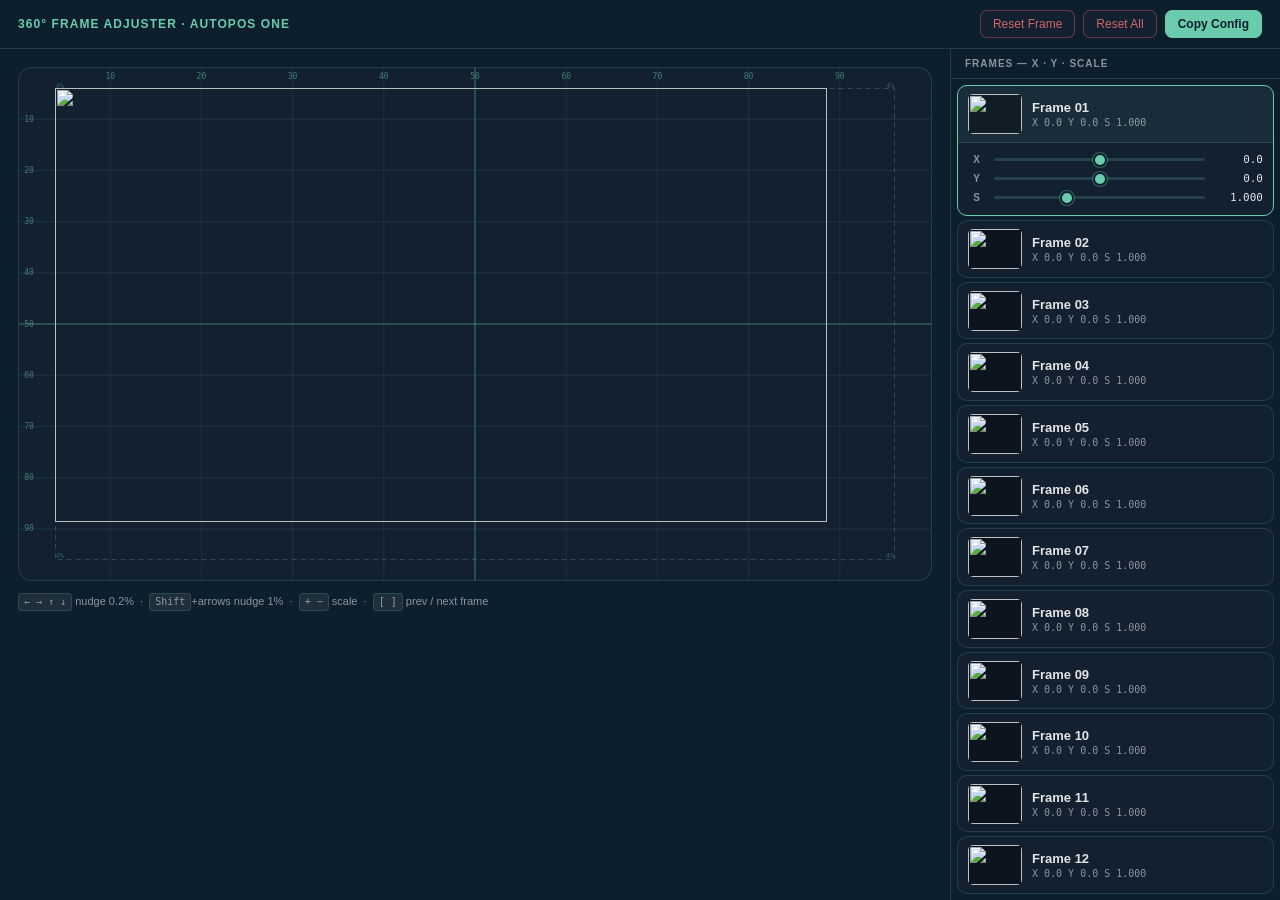
==== commit 7a54813e: "feat: add SVG grid overlay to 360° frame adjuster viewer Replaces simple crosshair with a full refer" ====
--- a/dev-360.html
+++ b/dev-360.html
@@ -106,18 +106,13 @@
     }
     .frame.active { opacity: 1; }
 
-    .crosshair {
+    #grid-overlay {
       position: absolute;
       inset: 0;
       pointer-events: none;
-    }
-    .crosshair::before, .crosshair::after {
-      content: '';
-      position: absolute;
-      background: rgba(106,204,172,0.13);
-    }
-    .crosshair::before { top: 50%; left: 0; right: 0; height: 1px; transform: translateY(-50%); }
-    .crosshair::after  { left: 50%; top: 0; bottom: 0; width: 1px; transform: translateX(-50%); }
+      z-index: 5;
+      overflow: hidden;
+    }
 
     .viewer-hint {
       font-size: 11px;
@@ -307,7 +302,7 @@
     <!-- Viewer -->
     <div class="viewer-col">
       <div id="viewer">
-        <div class="crosshair"></div>
+        <div id="grid-overlay"></div>
       </div>
       <div class="viewer-hint">
         <kbd>← → ↑ ↓</kbd> nudge 0.2% &nbsp;·&nbsp;
@@ -367,6 +362,73 @@
       viewer.appendChild(img);
       frames.push(img);
     }
+
+    /* ── SVG grid overlay (above all frames) ── */
+    (function () {
+      var NS  = 'http://www.w3.org/2000/svg';
+      var svg = document.createElementNS(NS, 'svg');
+      svg.setAttribute('width', '100%');
+      svg.setAttribute('height', '100%');
+
+      function line(x1, y1, x2, y2, color, w) {
+        var el = document.createElementNS(NS, 'line');
+        el.setAttribute('x1', x1); el.setAttribute('y1', y1);
+        el.setAttribute('x2', x2); el.setAttribute('y2', y2);
+        el.setAttribute('stroke', color);
+        el.setAttribute('stroke-width', w || 1);
+        return el;
+      }
+
+      function label(x, y, txt, anchor, baseline) {
+        var el = document.createElementNS(NS, 'text');
+        el.setAttribute('x', x); el.setAttribute('y', y);
+        el.setAttribute('fill', 'rgba(106,204,172,0.55)');
+        el.setAttribute('font-size', '8');
+        el.setAttribute('font-family', 'monospace');
+        el.setAttribute('text-anchor', anchor || 'middle');
+        if (baseline) el.setAttribute('dominant-baseline', baseline);
+        el.textContent = txt;
+        return el;
+      }
+
+      /* Lines at every 10% — center line brighter */
+      for (var p = 10; p <= 90; p += 10) {
+        var pct    = p + '%';
+        var center = p === 50;
+        var color  = center ? 'rgba(106,204,172,0.35)' : 'rgba(106,204,172,0.11)';
+        var w      = center ? 1.5 : 1;
+        svg.appendChild(line(pct, '0',   pct,   '100%', color, w));  /* vertical   */
+        svg.appendChild(line('0',  pct,  '100%', pct,   color, w));  /* horizontal */
+        /* Axis labels along top and left edges */
+        svg.appendChild(label(pct,  '11',  p, 'middle'));
+        svg.appendChild(label('10', pct,   p, 'middle', 'middle'));
+      }
+
+      /* Dashed rectangle showing the 4% frame inset (where images live) */
+      var rect = document.createElementNS(NS, 'rect');
+      rect.setAttribute('x', '4%');      rect.setAttribute('y', '4%');
+      rect.setAttribute('width', '92%'); rect.setAttribute('height', '92%');
+      rect.setAttribute('fill', 'none');
+      rect.setAttribute('stroke', 'rgba(106,204,172,0.28)');
+      rect.setAttribute('stroke-width', '1');
+      rect.setAttribute('stroke-dasharray', '5,4');
+      svg.appendChild(rect);
+
+      /* Corner "4" labels to explain the dashed box */
+      var corners = [['4%','4%','start','auto'],['96%','4%','end','auto'],
+                     ['4%','96%','start','ideographic'],['96%','96%','end','ideographic']];
+      corners.forEach(function (c) {
+        var t = document.createElementNS(NS, 'text');
+        t.setAttribute('x', c[0]); t.setAttribute('y', c[1]);
+        t.setAttribute('fill', 'rgba(106,204,172,0.35)');
+        t.setAttribute('font-size', '7'); t.setAttribute('font-family', 'monospace');
+        t.setAttribute('text-anchor', c[2]); t.setAttribute('dominant-baseline', c[3]);
+        t.textContent = '4%';
+        svg.appendChild(t);
+      });
+
+      document.getElementById('grid-overlay').appendChild(svg);
+    }());
 
     /* ── Apply transform to one frame ── */
     function applyTransform(idx) {
